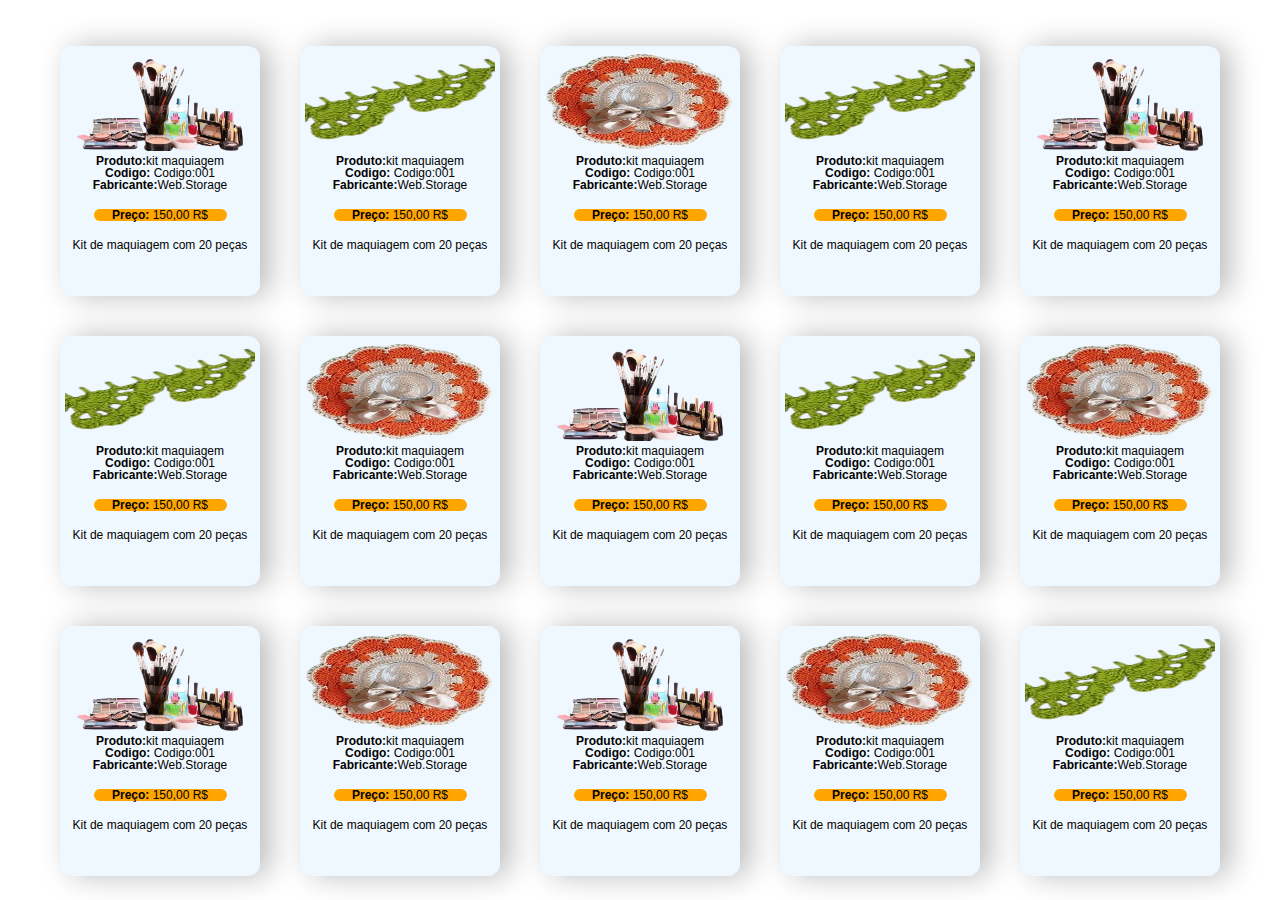
==== pages/vitrine.html @ a130d3ac "Criação" ====
<!DOCTYPE html>
<html lang="en">
<head>
    <meta charset="UTF-8">
    <meta name="viewport" content="width=device-width, initial-scale=1.0">
    <title>Estante</title>
    <link rel="stylesheet" href="/css/main.css">
</head>
<body>

  <main>
    <div class="prod_area" id="prod_area">
      <img src="/src/Img/item.png" alt="produto" class="imgProd">
      <p><b>Produto:</b>kit maquiagem</p>
      <p><b>Codigo:</b> Codigo:001</p>
      <p><b>Fabricante:</b>Web.Storage</p>
      <br>
      <p class="valor"><b>Preço:</b> 150,00 R$</p>
      <br>
      <p>
        Kit de maquiagem com 20 peças
      </p>
    </div>
    <div class="prod_area" id="prod_area">
      <img src="/src/Img/item1.png" alt="produto" class="imgProd">
      <p><b>Produto:</b>kit maquiagem</p>
      <p><b>Codigo:</b> Codigo:001</p>
      <p><b>Fabricante:</b>Web.Storage</p>
      <br>
      <p class="valor"><b>Preço:</b> 150,00 R$</p>
      <br>
      <p>
        Kit de maquiagem com 20 peças
      </p>
    </div>
    <div class="prod_area" id="prod_area">
      <img src="/src/Img/item2.png" alt="produto" class="imgProd">
      <p><b>Produto:</b>kit maquiagem</p>
      <p><b>Codigo:</b> Codigo:001</p>
      <p><b>Fabricante:</b>Web.Storage</p>
      <br>
      <p class="valor"><b>Preço:</b> 150,00 R$</p>
      <br>
      <p>
        Kit de maquiagem com 20 peças
      </p>
    </div>
    <div class="prod_area" id="prod_area">
      <img src="/src/Img/item1.png" alt="produto" class="imgProd">
      <p><b>Produto:</b>kit maquiagem</p>
      <p><b>Codigo:</b> Codigo:001</p>
      <p><b>Fabricante:</b>Web.Storage</p>
      <br>
      <p class="valor"><b>Preço:</b> 150,00 R$</p>
      <br>
      <p>
        Kit de maquiagem com 20 peças
      </p>
    </div>
    <div class="prod_area" id="prod_area">
      <img src="/src/Img/item.png" alt="produto" class="imgProd">
      <p><b>Produto:</b>kit maquiagem</p>
      <p><b>Codigo:</b> Codigo:001</p>
      <p><b>Fabricante:</b>Web.Storage</p>
      <br>
      <p class="valor"><b>Preço:</b> 150,00 R$</p>
      <br>
      <p>
        Kit de maquiagem com 20 peças
      </p>
    </div>
    <div class="prod_area" id="prod_area">
      <img src="/src/Img/item1.png" alt="produto" class="imgProd">
      <p><b>Produto:</b>kit maquiagem</p>
      <p><b>Codigo:</b> Codigo:001</p>
      <p><b>Fabricante:</b>Web.Storage</p>
      <br>
      <p class="valor"><b>Preço:</b> 150,00 R$</p>
      <br>
      <p>
        Kit de maquiagem com 20 peças
      </p>
    </div>
    <div class="prod_area" id="prod_area">
      <img src="/src/Img/item2.png" alt="produto" class="imgProd">
      <p><b>Produto:</b>kit maquiagem</p>
      <p><b>Codigo:</b> Codigo:001</p>
      <p><b>Fabricante:</b>Web.Storage</p>
      <br>
      <p class="valor"><b>Preço:</b> 150,00 R$</p>
      <br>
      <p>
        Kit de maquiagem com 20 peças
      </p>
    </div>
    <div class="prod_area" id="prod_area">
      <img src="/src/Img/item.png" alt="produto" class="imgProd">
      <p><b>Produto:</b>kit maquiagem</p>
      <p><b>Codigo:</b> Codigo:001</p>
      <p><b>Fabricante:</b>Web.Storage</p>
      <br>
      <p class="valor"><b>Preço:</b> 150,00 R$</p>
      <br>
      <p>
        Kit de maquiagem com 20 peças
      </p>
    </div>
    <div class="prod_area" id="prod_area">
      <img src="/src/Img/item1.png" alt="produto" class="imgProd">
      <p><b>Produto:</b>kit maquiagem</p>
      <p><b>Codigo:</b> Codigo:001</p>
      <p><b>Fabricante:</b>Web.Storage</p>
      <br>
      <p class="valor"><b>Preço:</b> 150,00 R$</p>
      <br>
      <p>
        Kit de maquiagem com 20 peças
      </p>
    </div>
    <div class="prod_area" id="prod_area">
      <img src="/src/Img/item2.png" alt="produto" class="imgProd">
      <p><b>Produto:</b>kit maquiagem</p>
      <p><b>Codigo:</b> Codigo:001</p>
      <p><b>Fabricante:</b>Web.Storage</p>
      <br>
      <p class="valor"><b>Preço:</b> 150,00 R$</p>
      <br>
      <p>
        Kit de maquiagem com 20 peças
      </p>
    </div>
    <div class="prod_area" id="prod_area">
      <img src="/src/Img/item.png" alt="produto" class="imgProd">
      <p><b>Produto:</b>kit maquiagem</p>
      <p><b>Codigo:</b> Codigo:001</p>
      <p><b>Fabricante:</b>Web.Storage</p>
      <br>
      <p class="valor"><b>Preço:</b> 150,00 R$</p>
      <br>
      <p>
        Kit de maquiagem com 20 peças
      </p>
    </div>
    <div class="prod_area" id="prod_area">
      <img src="/src/Img/item2.png" alt="produto" class="imgProd">
      <p><b>Produto:</b>kit maquiagem</p>
      <p><b>Codigo:</b> Codigo:001</p>
      <p><b>Fabricante:</b>Web.Storage</p>
      <br>
      <p class="valor"><b>Preço:</b> 150,00 R$</p>
      <br>
      <p>
        Kit de maquiagem com 20 peças
      </p>
    </div>
    <div class="prod_area" id="prod_area">
      <img src="/src/Img/item.png" alt="produto" class="imgProd">
      <p><b>Produto:</b>kit maquiagem</p>
      <p><b>Codigo:</b> Codigo:001</p>
      <p><b>Fabricante:</b>Web.Storage</p>
      <br>
      <p class="valor"><b>Preço:</b> 150,00 R$</p>
      <br>
      <p>
        Kit de maquiagem com 20 peças
      </p>
    </div>
    <div class="prod_area" id="prod_area">
      <img src="/src/Img/item2.png" alt="produto" class="imgProd">
      <p><b>Produto:</b>kit maquiagem</p>
      <p><b>Codigo:</b> Codigo:001</p>
      <p><b>Fabricante:</b>Web.Storage</p>
      <br>
      <p class="valor"><b>Preço:</b> 150,00 R$</p>
      <br>
      <p>
        Kit de maquiagem com 20 peças
      </p>
    </div>
    <div class="prod_area" id="prod_area">
      <img src="/src/Img/item1.png" alt="produto" class="imgProd">
      <p><b>Produto:</b>kit maquiagem</p>
      <p><b>Codigo:</b> Codigo:001</p>
      <p><b>Fabricante:</b>Web.Storage</p>
      <br>
      <p class="valor"><b>Preço:</b> 150,00 R$</p>
      <br>
      <p>
        Kit de maquiagem com 20 peças
      </p>
    </div>


  </main>

  
 
</body>
</html>
---- css/main.css ----
@import url(vitrine.css);

*{
    
    font-family: 'Lucida Sans', 'Lucida Sans Regular', 'Lucida Grande', 'Lucida Sans Unicode', Geneva, Verdana, sans-serif;
    box-sizing: border-box;
    /* border: #363636 1px outset; */
    margin: 0%;
    padding: 0%;
   
}
a{
    text-decoration: none;
    color: orange;
}
a:visited{
    color: orange;
}



body{
   display: flex;
   flex-direction: column;
   justify-content: space-between;
   width: 100%;
}

#view{
    display: flex;
    border: none;
    width: 100%;
    height: 100vw;

}

main{
   
    padding-top: 2%;
    width: 100%;
flex-wrap: wrap;
    scroll-behavior: smooth;
   
    
}


footer{
    display: flex;
    flex-direction: row;
    justify-content: space-around;
  flex-wrap: wrap;
  background-color: black;
  width: 100%;
  height: 100px;
  

}



#logo{

    color: orange;
    font-style:inherit;
    font-family: "Amatic SC", sans-serif;
    font-weight: 400;
    font-style: normal;
    
}

#logo p{
    font-size: small;
}

#busca{
    padding: 10px;
    border-radius: 0px 15px 15px 0px;
    border: 2px orange outset;
    

}

#label{

    background-color: orange;
    padding: 10px;
    border-radius: 15px 0px 0px 15px;
    

}


#topBar{
    
display: flex;
align-items: center;
justify-content: space-between;
flex-wrap: wrap;
flex-direction: row;
background-color: rgb(255, 255, 255);
padding: 2%;
box-shadow: 1px 1px 10px rgb(202, 202, 202);
width: 100%;
position: fixed;
z-index: 2;

}

#navTop{
position: sticky;
display: flex;
align-items: center;
justify-content: space-evenly;
flex-wrap: wrap;
flex-direction: row;
background-color: rgb(255, 255, 255);
width: 100%;
color: black;
padding-top: 11%;

}

#navTop a{
    color: brown;
    border-bottom: 4px inset white;
}

#navTop a:hover{
    color: orange;
    border-bottom: 4px inset orange;

}

/* css do produto */

.prod_area{
    height: 250px;
    width: 200px;
    background-color: aliceblue;
    align-items: center;
    justify-items: center;
    margin: 20px;
    box-shadow: 10px 0px 30px rgb(189, 188, 188);
    border-radius: 12px;
    cursor: pointer;
    padding: 5px;
   
}

/* .prod_area :hover{

} */

#banner{
    width: 100%;
    margin: 50px;
}

.prod_area p{
    font-size: 12px;
    line-height: 12px;
    text-align: center;
    
}

.imgProd{
   width: 100%;
    height: 100px;
    background-color: aliceblue;
    
}

.valor{
    background-color: orange;
    width: 70%;
    border-radius: 12px;
}
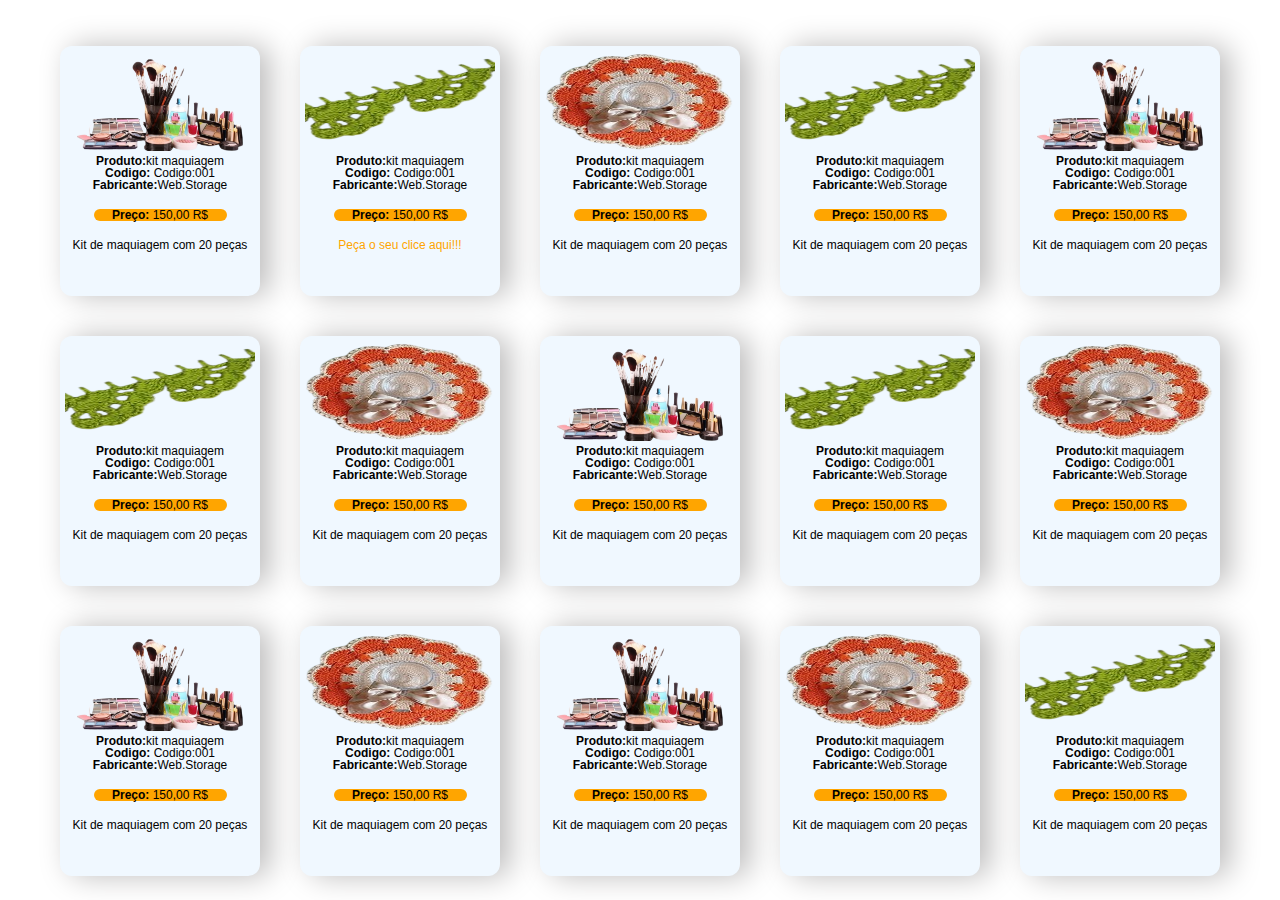
==== commit d30d2fee: "Update vitrine.html" ====
--- a/pages/vitrine.html
+++ b/pages/vitrine.html
@@ -4,181 +4,182 @@
     <meta charset="UTF-8">
     <meta name="viewport" content="width=device-width, initial-scale=1.0">
     <title>Estante</title>
-    <link rel="stylesheet" href="/css/main.css">
+    <link rel="stylesheet" href="../css/main.css">
 </head>
 <body>
 
   <main>
     <div class="prod_area" id="prod_area">
-      <img src="/src/Img/item.png" alt="produto" class="imgProd">
-      <p><b>Produto:</b>kit maquiagem</p>
-      <p><b>Codigo:</b> Codigo:001</p>
-      <p><b>Fabricante:</b>Web.Storage</p>
-      <br>
-      <p class="valor"><b>Preço:</b> 150,00 R$</p>
-      <br>
-      <p>
-        Kit de maquiagem com 20 peças
-      </p>
-    </div>
-    <div class="prod_area" id="prod_area">
-      <img src="/src/Img/item1.png" alt="produto" class="imgProd">
-      <p><b>Produto:</b>kit maquiagem</p>
-      <p><b>Codigo:</b> Codigo:001</p>
-      <p><b>Fabricante:</b>Web.Storage</p>
-      <br>
-      <p class="valor"><b>Preço:</b> 150,00 R$</p>
-      <br>
-      <p>
-        Kit de maquiagem com 20 peças
-      </p>
-    </div>
-    <div class="prod_area" id="prod_area">
-      <img src="/src/Img/item2.png" alt="produto" class="imgProd">
-      <p><b>Produto:</b>kit maquiagem</p>
-      <p><b>Codigo:</b> Codigo:001</p>
-      <p><b>Fabricante:</b>Web.Storage</p>
-      <br>
-      <p class="valor"><b>Preço:</b> 150,00 R$</p>
-      <br>
-      <p>
-        Kit de maquiagem com 20 peças
-      </p>
-    </div>
-    <div class="prod_area" id="prod_area">
-      <img src="/src/Img/item1.png" alt="produto" class="imgProd">
-      <p><b>Produto:</b>kit maquiagem</p>
-      <p><b>Codigo:</b> Codigo:001</p>
-      <p><b>Fabricante:</b>Web.Storage</p>
-      <br>
-      <p class="valor"><b>Preço:</b> 150,00 R$</p>
-      <br>
-      <p>
-        Kit de maquiagem com 20 peças
-      </p>
-    </div>
-    <div class="prod_area" id="prod_area">
-      <img src="/src/Img/item.png" alt="produto" class="imgProd">
-      <p><b>Produto:</b>kit maquiagem</p>
-      <p><b>Codigo:</b> Codigo:001</p>
-      <p><b>Fabricante:</b>Web.Storage</p>
-      <br>
-      <p class="valor"><b>Preço:</b> 150,00 R$</p>
-      <br>
-      <p>
-        Kit de maquiagem com 20 peças
-      </p>
-    </div>
-    <div class="prod_area" id="prod_area">
-      <img src="/src/Img/item1.png" alt="produto" class="imgProd">
-      <p><b>Produto:</b>kit maquiagem</p>
-      <p><b>Codigo:</b> Codigo:001</p>
-      <p><b>Fabricante:</b>Web.Storage</p>
-      <br>
-      <p class="valor"><b>Preço:</b> 150,00 R$</p>
-      <br>
-      <p>
-        Kit de maquiagem com 20 peças
-      </p>
-    </div>
-    <div class="prod_area" id="prod_area">
-      <img src="/src/Img/item2.png" alt="produto" class="imgProd">
-      <p><b>Produto:</b>kit maquiagem</p>
-      <p><b>Codigo:</b> Codigo:001</p>
-      <p><b>Fabricante:</b>Web.Storage</p>
-      <br>
-      <p class="valor"><b>Preço:</b> 150,00 R$</p>
-      <br>
-      <p>
-        Kit de maquiagem com 20 peças
-      </p>
-    </div>
-    <div class="prod_area" id="prod_area">
-      <img src="/src/Img/item.png" alt="produto" class="imgProd">
-      <p><b>Produto:</b>kit maquiagem</p>
-      <p><b>Codigo:</b> Codigo:001</p>
-      <p><b>Fabricante:</b>Web.Storage</p>
-      <br>
-      <p class="valor"><b>Preço:</b> 150,00 R$</p>
-      <br>
-      <p>
-        Kit de maquiagem com 20 peças
-      </p>
-    </div>
-    <div class="prod_area" id="prod_area">
-      <img src="/src/Img/item1.png" alt="produto" class="imgProd">
-      <p><b>Produto:</b>kit maquiagem</p>
-      <p><b>Codigo:</b> Codigo:001</p>
-      <p><b>Fabricante:</b>Web.Storage</p>
-      <br>
-      <p class="valor"><b>Preço:</b> 150,00 R$</p>
-      <br>
-      <p>
-        Kit de maquiagem com 20 peças
-      </p>
-    </div>
-    <div class="prod_area" id="prod_area">
-      <img src="/src/Img/item2.png" alt="produto" class="imgProd">
-      <p><b>Produto:</b>kit maquiagem</p>
-      <p><b>Codigo:</b> Codigo:001</p>
-      <p><b>Fabricante:</b>Web.Storage</p>
-      <br>
-      <p class="valor"><b>Preço:</b> 150,00 R$</p>
-      <br>
-      <p>
-        Kit de maquiagem com 20 peças
-      </p>
-    </div>
-    <div class="prod_area" id="prod_area">
-      <img src="/src/Img/item.png" alt="produto" class="imgProd">
-      <p><b>Produto:</b>kit maquiagem</p>
-      <p><b>Codigo:</b> Codigo:001</p>
-      <p><b>Fabricante:</b>Web.Storage</p>
-      <br>
-      <p class="valor"><b>Preço:</b> 150,00 R$</p>
-      <br>
-      <p>
-        Kit de maquiagem com 20 peças
-      </p>
-    </div>
-    <div class="prod_area" id="prod_area">
-      <img src="/src/Img/item2.png" alt="produto" class="imgProd">
-      <p><b>Produto:</b>kit maquiagem</p>
-      <p><b>Codigo:</b> Codigo:001</p>
-      <p><b>Fabricante:</b>Web.Storage</p>
-      <br>
-      <p class="valor"><b>Preço:</b> 150,00 R$</p>
-      <br>
-      <p>
-        Kit de maquiagem com 20 peças
-      </p>
-    </div>
-    <div class="prod_area" id="prod_area">
-      <img src="/src/Img/item.png" alt="produto" class="imgProd">
-      <p><b>Produto:</b>kit maquiagem</p>
-      <p><b>Codigo:</b> Codigo:001</p>
-      <p><b>Fabricante:</b>Web.Storage</p>
-      <br>
-      <p class="valor"><b>Preço:</b> 150,00 R$</p>
-      <br>
-      <p>
-        Kit de maquiagem com 20 peças
-      </p>
-    </div>
-    <div class="prod_area" id="prod_area">
-      <img src="/src/Img/item2.png" alt="produto" class="imgProd">
-      <p><b>Produto:</b>kit maquiagem</p>
-      <p><b>Codigo:</b> Codigo:001</p>
-      <p><b>Fabricante:</b>Web.Storage</p>
-      <br>
-      <p class="valor"><b>Preço:</b> 150,00 R$</p>
-      <br>
-      <p>
-        Kit de maquiagem com 20 peças
-      </p>
-    </div>
-    <div class="prod_area" id="prod_area">
-      <img src="/src/Img/item1.png" alt="produto" class="imgProd">
+      <img src="../src/Img/item.png" alt="produto" class="imgProd">
+      <p><b>Produto:</b>kit maquiagem</p>
+      <p><b>Codigo:</b> Codigo:001</p>
+      <p><b>Fabricante:</b>Web.Storage</p>
+      <br>
+      <p class="valor"><b>Preço:</b> 150,00 R$</p>
+      <br>
+      <p>
+        Kit de maquiagem com 20 peças
+      </p>
+    </div>
+    <div class="prod_area" id="prod_area">
+      <img src="../src/Img/item1.png" alt="produto" class="imgProd">
+      <p><b>Produto:</b>kit maquiagem</p>
+      <p><b>Codigo:</b> Codigo:001</p>
+      <p><b>Fabricante:</b>Web.Storage</p>
+      <br>
+      <p class="valor"><b>Preço:</b> 150,00 R$</p>
+      <br>
+      <p>
+        <a href="https://api.whatsapp.com/send?phone=5581992344128&text=Ola%20gostaria%20do%20produto%0ANome:%20Creme%20de%20pelo%20Narural%20Schin%0ATipo:%20Cosmetico%0ACodigo:%20001%0AValor:%20R$50,00" target="_blank">Peça o seu clice aqui!!!</a>
+      </p>
+      
+    </div>
+    <div class="prod_area" id="prod_area">
+      <img src="../src/Img/item2.png" alt="produto" class="imgProd">
+      <p><b>Produto:</b>kit maquiagem</p>
+      <p><b>Codigo:</b> Codigo:001</p>
+      <p><b>Fabricante:</b>Web.Storage</p>
+      <br>
+      <p class="valor"><b>Preço:</b> 150,00 R$</p>
+      <br>
+      <p>
+        Kit de maquiagem com 20 peças
+      </p>
+    </div>
+    <div class="prod_area" id="prod_area">
+      <img src="../src/Img/item1.png" alt="produto" class="imgProd">
+      <p><b>Produto:</b>kit maquiagem</p>
+      <p><b>Codigo:</b> Codigo:001</p>
+      <p><b>Fabricante:</b>Web.Storage</p>
+      <br>
+      <p class="valor"><b>Preço:</b> 150,00 R$</p>
+      <br>
+      <p>
+        Kit de maquiagem com 20 peças
+      </p>
+    </div>
+    <div class="prod_area" id="prod_area">
+      <img src="../src/Img/item.png" alt="produto" class="imgProd">
+      <p><b>Produto:</b>kit maquiagem</p>
+      <p><b>Codigo:</b> Codigo:001</p>
+      <p><b>Fabricante:</b>Web.Storage</p>
+      <br>
+      <p class="valor"><b>Preço:</b> 150,00 R$</p>
+      <br>
+      <p>
+        Kit de maquiagem com 20 peças
+      </p>
+    </div>
+    <div class="prod_area" id="prod_area">
+      <img src="../src/Img/item1.png" alt="produto" class="imgProd">
+      <p><b>Produto:</b>kit maquiagem</p>
+      <p><b>Codigo:</b> Codigo:001</p>
+      <p><b>Fabricante:</b>Web.Storage</p>
+      <br>
+      <p class="valor"><b>Preço:</b> 150,00 R$</p>
+      <br>
+      <p>
+        Kit de maquiagem com 20 peças
+      </p>
+    </div>
+    <div class="prod_area" id="prod_area">
+      <img src="../src/Img/item2.png" alt="produto" class="imgProd">
+      <p><b>Produto:</b>kit maquiagem</p>
+      <p><b>Codigo:</b> Codigo:001</p>
+      <p><b>Fabricante:</b>Web.Storage</p>
+      <br>
+      <p class="valor"><b>Preço:</b> 150,00 R$</p>
+      <br>
+      <p>
+        Kit de maquiagem com 20 peças
+      </p>
+    </div>
+    <div class="prod_area" id="prod_area">
+      <img src="../src/Img/item.png" alt="produto" class="imgProd">
+      <p><b>Produto:</b>kit maquiagem</p>
+      <p><b>Codigo:</b> Codigo:001</p>
+      <p><b>Fabricante:</b>Web.Storage</p>
+      <br>
+      <p class="valor"><b>Preço:</b> 150,00 R$</p>
+      <br>
+      <p>
+        Kit de maquiagem com 20 peças
+      </p>
+    </div>
+    <div class="prod_area" id="prod_area">
+      <img src="../src/Img/item1.png" alt="produto" class="imgProd">
+      <p><b>Produto:</b>kit maquiagem</p>
+      <p><b>Codigo:</b> Codigo:001</p>
+      <p><b>Fabricante:</b>Web.Storage</p>
+      <br>
+      <p class="valor"><b>Preço:</b> 150,00 R$</p>
+      <br>
+      <p>
+        Kit de maquiagem com 20 peças
+      </p>
+    </div>
+    <div class="prod_area" id="prod_area">
+      <img src="../src/Img/item2.png" alt="produto" class="imgProd">
+      <p><b>Produto:</b>kit maquiagem</p>
+      <p><b>Codigo:</b> Codigo:001</p>
+      <p><b>Fabricante:</b>Web.Storage</p>
+      <br>
+      <p class="valor"><b>Preço:</b> 150,00 R$</p>
+      <br>
+      <p>
+        Kit de maquiagem com 20 peças
+      </p>
+    </div>
+    <div class="prod_area" id="prod_area">
+      <img src="../src/Img/item.png" alt="produto" class="imgProd">
+      <p><b>Produto:</b>kit maquiagem</p>
+      <p><b>Codigo:</b> Codigo:001</p>
+      <p><b>Fabricante:</b>Web.Storage</p>
+      <br>
+      <p class="valor"><b>Preço:</b> 150,00 R$</p>
+      <br>
+      <p>
+        Kit de maquiagem com 20 peças
+      </p>
+    </div>
+    <div class="prod_area" id="prod_area">
+      <img src="../src/Img/item2.png" alt="produto" class="imgProd">
+      <p><b>Produto:</b>kit maquiagem</p>
+      <p><b>Codigo:</b> Codigo:001</p>
+      <p><b>Fabricante:</b>Web.Storage</p>
+      <br>
+      <p class="valor"><b>Preço:</b> 150,00 R$</p>
+      <br>
+      <p>
+        Kit de maquiagem com 20 peças
+      </p>
+    </div>
+    <div class="prod_area" id="prod_area">
+      <img src="../src/Img/item.png" alt="produto" class="imgProd">
+      <p><b>Produto:</b>kit maquiagem</p>
+      <p><b>Codigo:</b> Codigo:001</p>
+      <p><b>Fabricante:</b>Web.Storage</p>
+      <br>
+      <p class="valor"><b>Preço:</b> 150,00 R$</p>
+      <br>
+      <p>
+        Kit de maquiagem com 20 peças
+      </p>
+    </div>
+    <div class="prod_area" id="prod_area">
+      <img src="../src/Img/item2.png" alt="produto" class="imgProd">
+      <p><b>Produto:</b>kit maquiagem</p>
+      <p><b>Codigo:</b> Codigo:001</p>
+      <p><b>Fabricante:</b>Web.Storage</p>
+      <br>
+      <p class="valor"><b>Preço:</b> 150,00 R$</p>
+      <br>
+      <p>
+        Kit de maquiagem com 20 peças
+      </p>
+    </div>
+    <div class="prod_area" id="prod_area">
+      <img src="../src/Img/item1.png" alt="produto" class="imgProd">
       <p><b>Produto:</b>kit maquiagem</p>
       <p><b>Codigo:</b> Codigo:001</p>
       <p><b>Fabricante:</b>Web.Storage</p>
